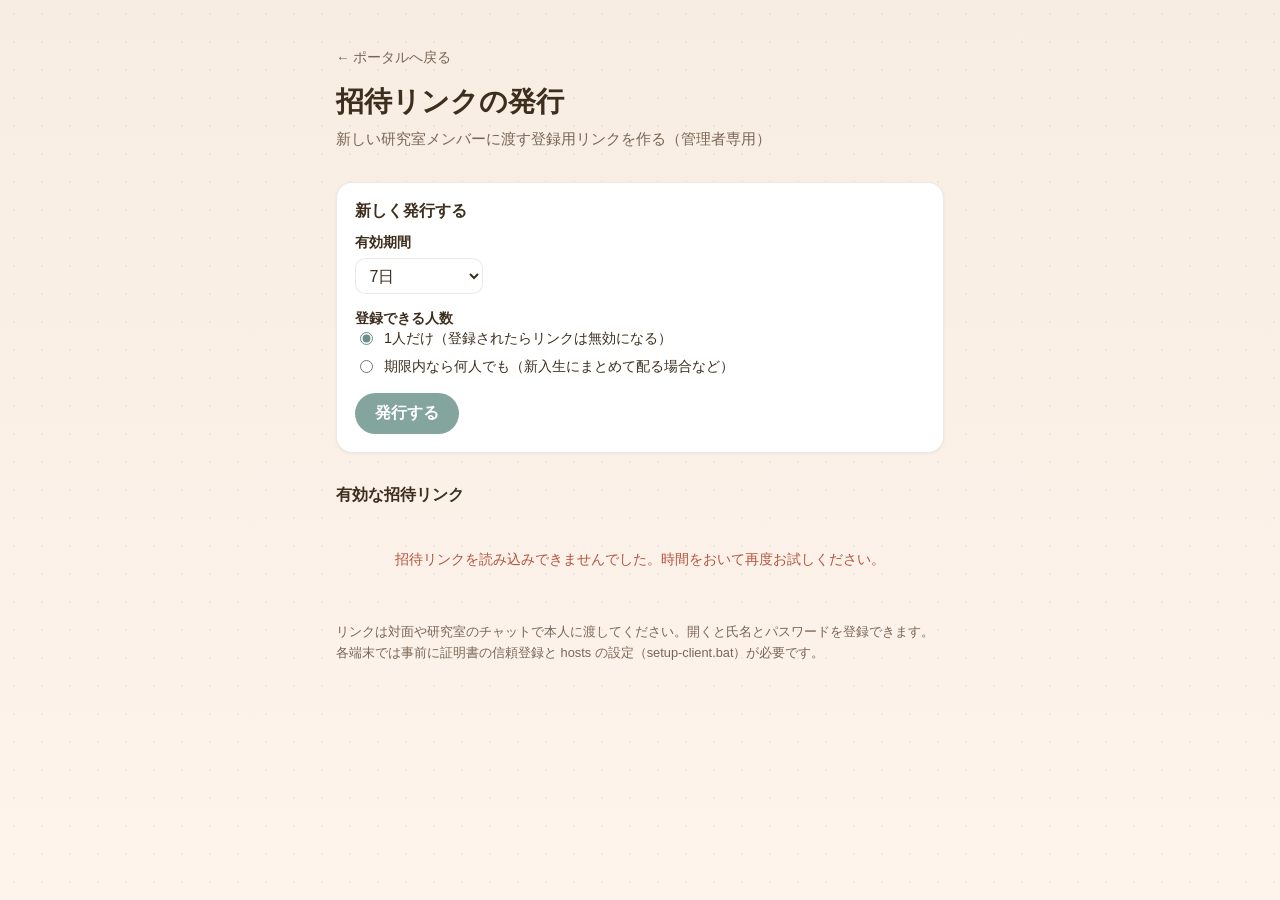
==== app/invite-ui/index.html @ f088ed9c "✨ feat: 管理者向けの招待リンク発行ページを追加 (#81) portal.lab.local/invite/ から招待リンクの発行・一覧・削除をできるようにする。 ページはCaddyのforw" ====
<!doctype html>
<html lang="ja">
<head>
<meta charset="utf-8" />
<meta name="viewport" content="width=device-width, initial-scale=1" />
<title>Invite</title>
<link rel="stylesheet" href="style.css" />
</head>
<body>
  <main class="main">
    <header class="hero">
      <a class="back-link" href="/">← ポータルへ戻る</a>
      <h1 class="title">招待リンクの発行</h1>
      <p class="tagline">新しい研究室メンバーに渡す登録用リンクを作る（管理者専用）</p>
    </header>

    <section class="panel" aria-labelledby="create-title">
      <h2 id="create-title" class="section-title">新しく発行する</h2>
      <form id="create-form" class="create-form">
        <label class="field">
          <span class="field-label">有効期間</span>
          <select id="valid-days" name="valid_days">
            <option value="1">1日</option>
            <option value="7" selected>7日</option>
            <option value="30">30日</option>
            <option value="90">90日</option>
          </select>
        </label>
        <fieldset class="field">
          <legend class="field-label">登録できる人数</legend>
          <label class="choice">
            <input type="radio" name="single_use" value="true" checked />
            1人だけ（登録されたらリンクは無効になる）
          </label>
          <label class="choice">
            <input type="radio" name="single_use" value="false" />
            期限内なら何人でも（新入生にまとめて配る場合など）
          </label>
        </fieldset>
        <button id="create-button" class="button" type="submit">発行する</button>
      </form>
      <p id="create-status" class="form-status" role="status"></p>
    </section>

    <section aria-labelledby="list-title">
      <h2 id="list-title" class="section-title">有効な招待リンク</h2>
      <p id="status" class="status" role="status">読み込み中…</p>
      <ul id="invitations" class="invitations" hidden></ul>
      <p class="note">
        リンクは対面や研究室のチャットで本人に渡してください。開くと氏名とパスワードを登録できます。
        各端末では事前に証明書の信頼登録と hosts の設定（setup-client.bat）が必要です。
      </p>
    </section>
  </main>
  <script src="app.js"></script>
</body>
</html>
---- app/invite-ui/style.css ----
/* 配色は Chienami ポータル（app/portal/style.css）と揃える */
:root {
  --color-main: #84a59d; /* セージグリーン：アクセント */
  --color-main-dark: #6a8f88; /* ホバー時に使う濃いめのメイン */
  --color-accent: #f6bd60; /* ゴールド：差し色 */
  --color-bg: #f7ede2; /* 温かみのあるクリーム：ページ背景 */
  --color-bg-end: #fff4ec; /* 背景グラデーション終端 */
  --color-text: #3d2e1e; /* 濃いブラウン：メインテキスト */
  --color-text-mid: #7a6555; /* ミドルブラウン：補助テキスト */
  --color-white: #ffffff;
  --color-border: rgba(61, 46, 30, 0.1);

  --color-main-soft: rgba(132, 165, 157, 0.15);
  --color-dot: rgba(132, 165, 157, 0.12);
  --shadow-card: 0 1px 3px rgba(61, 46, 30, 0.06);
  --shadow-card-hover: 0 4px 20px rgba(132, 165, 157, 0.25);

  --font-sans: -apple-system, BlinkMacSystemFont, "Segoe UI", Roboto, "Noto Sans JP", sans-serif;
}

* {
  box-sizing: border-box;
}

html,
body {
  margin: 0;
  min-height: 100%;
}

body {
  min-height: 100vh;
  min-height: 100dvh;
  display: flex;
  color: var(--color-text);
  font-family: var(--font-sans);
  background-color: var(--color-bg);
  background-image:
    radial-gradient(circle, var(--color-dot) 1px, transparent 1px),
    linear-gradient(to bottom, var(--color-bg), var(--color-bg-end));
  background-size: 28px 28px, 100% 100%;
  background-attachment: fixed;
}

:focus-visible {
  outline: 2px solid var(--color-main);
  outline-offset: 2px;
}

.main {
  width: 100%;
  max-width: 640px;
  margin: 0 auto;
  padding: 3rem 1rem 4rem;
}

/* --- ヘッダー --- */

.hero {
  margin-bottom: 2rem;
}

.back-link {
  display: inline-block;
  margin-bottom: 1rem;
  font-size: 0.85rem;
  color: var(--color-text-mid);
  text-decoration: none;
}

.back-link:hover {
  color: var(--color-main-dark);
}

.title {
  margin: 0 0 0.5rem;
  font-size: 1.75rem;
  font-weight: 700;
}

.tagline {
  margin: 0;
  font-size: 0.95rem;
  color: var(--color-text-mid);
}

/* --- セクション --- */


.section-title {
  margin: 0 0 0.75rem;
  font-size: 1rem;
  font-weight: 600;
}




.status {
  margin: 0;
  padding: 2rem 1rem;
  text-align: center;
  font-size: 0.9rem;
  color: var(--color-text-mid);
}

.status-error {
  color: #b5533c;
}

.note {
  margin: 1.25rem 0 0;
  font-size: 0.8rem;
  line-height: 1.7;
  color: var(--color-text-mid);
}

/* --- 発行フォーム --- */

.panel {
  margin-bottom: 2rem;
  padding: 1.125rem;
  background: var(--color-white);
  border: 1px solid var(--color-border);
  border-radius: 16px;
  box-shadow: var(--shadow-card);
}

.create-form {
  display: flex;
  flex-direction: column;
  gap: 1rem;
}

.field {
  display: flex;
  flex-direction: column;
  gap: 0.4rem;
  margin: 0;
  padding: 0;
  border: 0;
}

.field-label {
  padding: 0;
  font-size: 0.85rem;
  font-weight: 600;
}

select {
  width: fit-content;
  min-width: 8rem;
  padding: 0.45rem 0.6rem;
  font: inherit;
  color: inherit;
  background: var(--color-white);
  border: 1px solid var(--color-border);
  border-radius: 10px;
}

.choice {
  display: flex;
  align-items: flex-start;
  gap: 0.5rem;
  font-size: 0.9rem;
  line-height: 1.5;
}

.choice input {
  margin-top: 0.25rem;
  accent-color: var(--color-main-dark);
}

.button {
  align-self: flex-start;
  padding: 0.6rem 1.25rem;
  font: inherit;
  font-weight: 600;
  color: var(--color-white);
  background: var(--color-main);
  border: 0;
  border-radius: 999px;
  cursor: pointer;
}

.button:hover {
  background: var(--color-main-dark);
}

.button:disabled {
  opacity: 0.6;
  cursor: progress;
}

.button-small {
  flex-shrink: 0;
  padding: 0.4rem 0.85rem;
  font-size: 0.8rem;
}

.button-danger {
  color: #b5533c;
  background: transparent;
  border: 1px solid rgba(181, 83, 60, 0.4);
}

.button-danger:hover {
  color: var(--color-white);
  background: #b5533c;
}

.form-status {
  margin: 0.75rem 0 0;
  font-size: 0.85rem;
  color: var(--color-text-mid);
}

.form-status:empty {
  display: none;
}

/* --- 招待リンク一覧 --- */

.invitations {
  display: flex;
  flex-direction: column;
  gap: 0.5rem;
  margin: 0;
  padding: 0;
  list-style: none;
}

.invitation {
  display: flex;
  flex-direction: column;
  gap: 0.5rem;
  padding: 0.875rem 1.125rem;
  background: var(--color-white);
  border: 1px solid var(--color-border);
  border-radius: 16px;
  box-shadow: var(--shadow-card);
}

.invitation-new {
  border-color: var(--color-accent);
}

.invitation-meta {
  display: flex;
  flex-wrap: wrap;
  gap: 0.25rem 0.75rem;
  font-size: 0.8rem;
  color: var(--color-text-mid);
}

.invitation-expires {
  font-weight: 600;
  color: var(--color-text);
}

.invitation-row {
  display: flex;
  align-items: center;
  gap: 0.5rem;
}

.invitation-url {
  flex: 1;
  min-width: 0;
  padding: 0.4rem 0.6rem;
  font-family: ui-monospace, SFMono-Regular, Menlo, Consolas, monospace;
  font-size: 0.78rem;
  color: inherit;
  background: var(--color-main-soft);
  border: 0;
  border-radius: 8px;
}

@media (max-width: 480px) {
  .main {
    padding: 2rem 1rem 3rem;
  }

  .invitation-row {
    flex-wrap: wrap;
  }

  .invitation-url {
    flex-basis: 100%;
  }
}
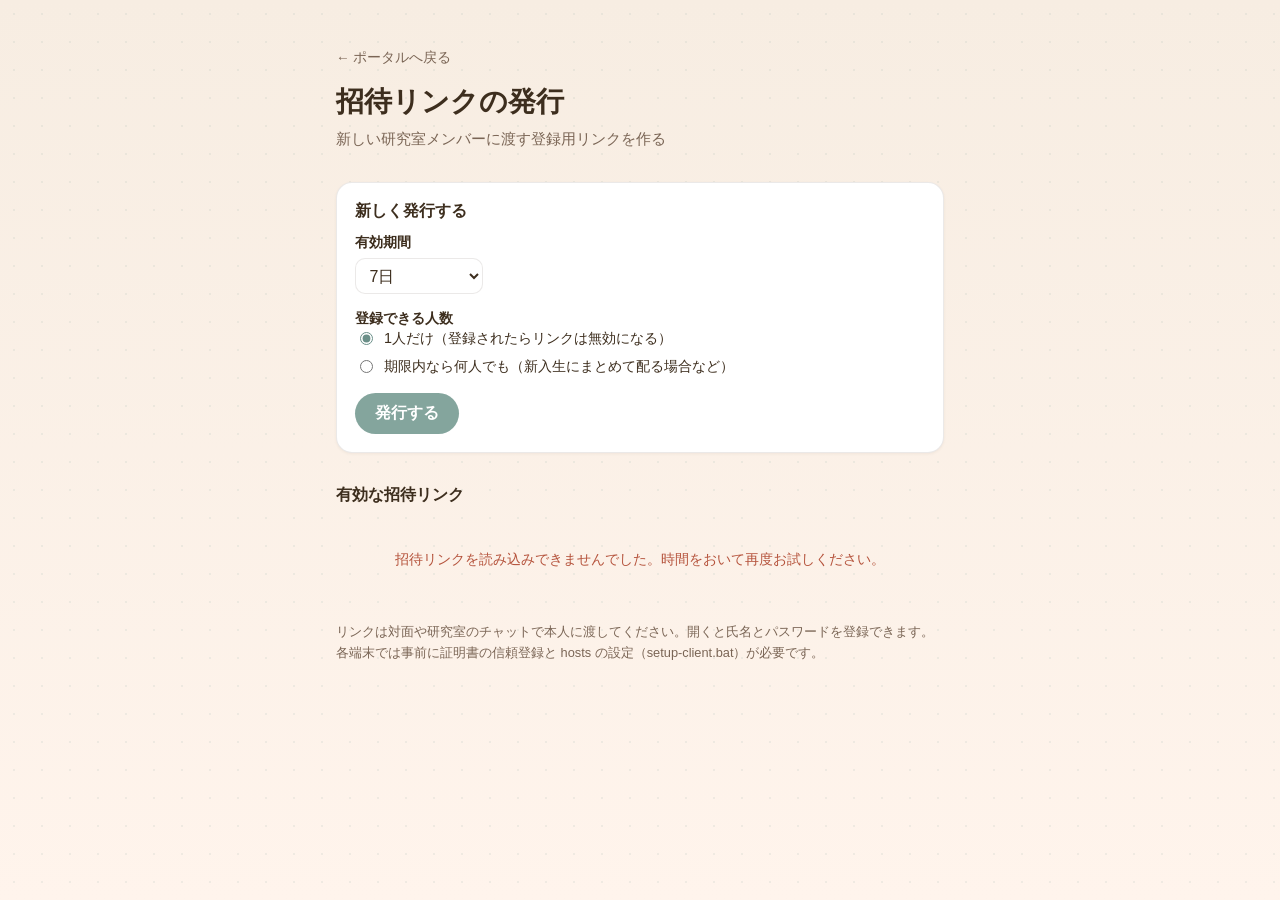
==== commit 9d15bbd9: "✨ feat: 招待リンク発行ページをログイン済みの全員が使えるようにする (#81) authentik Admins への限定をやめ、Authentikにログインできるメンバーなら 誰でも招待リン" ====
--- a/app/invite-ui/index.html
+++ b/app/invite-ui/index.html
@@ -11,7 +11,7 @@
     <header class="hero">
       <a class="back-link" href="/">← ポータルへ戻る</a>
       <h1 class="title">招待リンクの発行</h1>
-      <p class="tagline">新しい研究室メンバーに渡す登録用リンクを作る（管理者専用）</p>
+      <p class="tagline">新しい研究室メンバーに渡す登録用リンクを作る</p>
     </header>
 
     <section class="panel" aria-labelledby="create-title">
